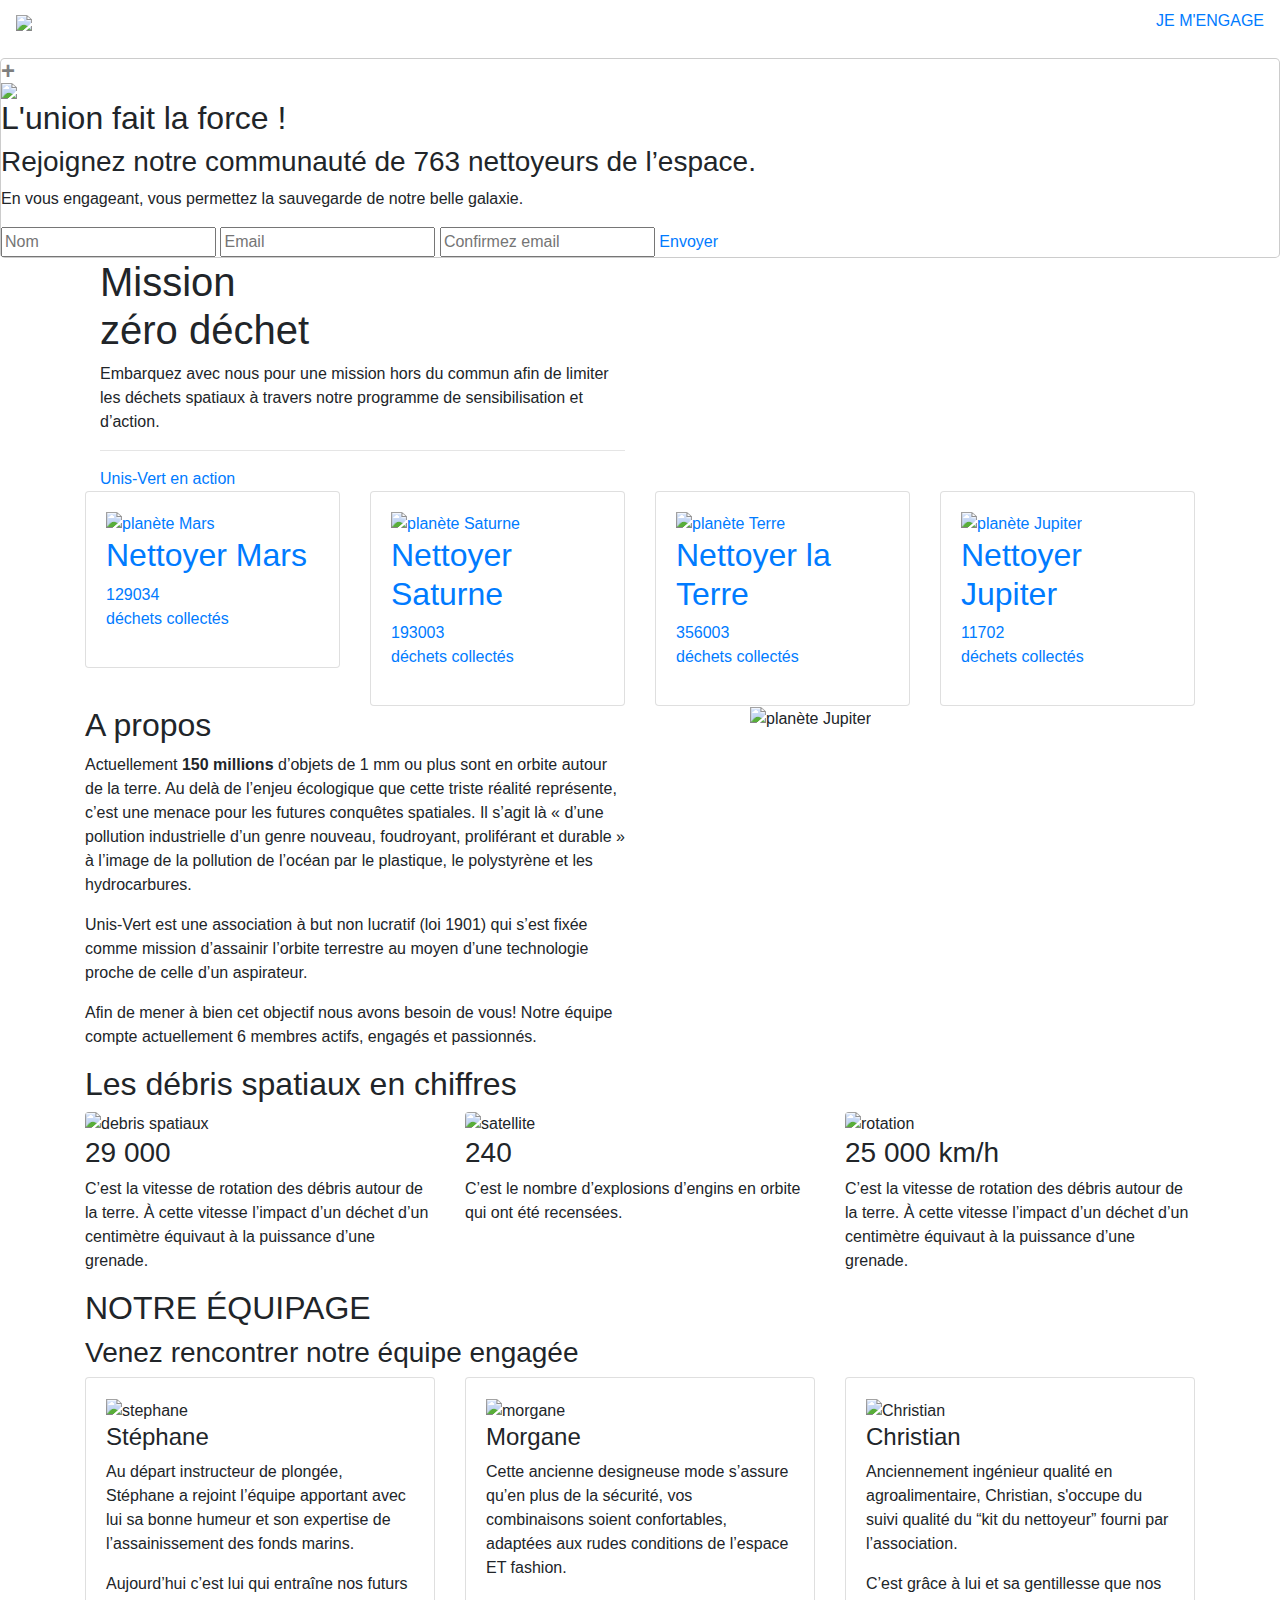
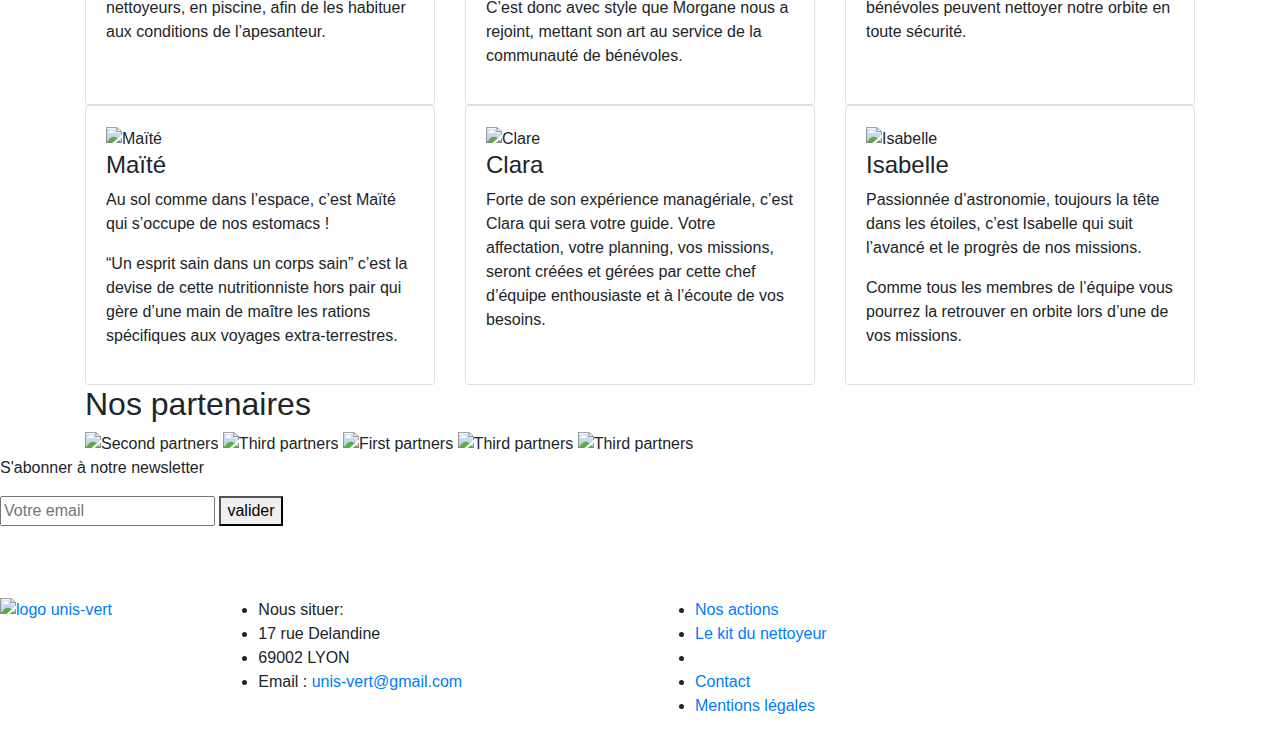
==== index.html @ c058d09c "Modification du fichier index.html en test.html et home_page.html en index.html" ====
<!DOCTYPE html>
<html lang="fr"></html>
<head>
	<meta charset="utf-8">
	<title>Accueil Unis-Vert</title>
	<meta name="viewport" content="width=device-width, initial-scale=1, shrink-to-fit=no">
	<link rel="stylesheet" href="https://use.fontawesome.com/releases/v5.8.2/css/all.css">
	<link href="https://cdnjs.cloudflare.com/ajax/libs/twitter-bootstrap/4.3.1/css/bootstrap.min.css" rel="stylesheet">
	<link href="https://cdnjs.cloudflare.com/ajax/libs/mdbootstrap/4.8.3/css/mdb.min.css" rel="stylesheet">    
	<link rel="stylesheet"  href="style.css">
	<link rel="stylesheet"  href="home_page.css">
	<link rel="stylesheet" href="popup.css">
</head>
   <body>
		
		<nav class="navbar grey_shadows_blur navbar-expand-lg navbar-dark bg-color">
				<a href="home_page.html" class="navbar-brand"><img src="assets/logo_unis-vert.png" alt="logo unis-vert"></a>
				<button class="navbar-toggler" data-toggle="collapse" data-target="#navbarMenu">
						<span class="navbar-toggler-icon"></span>        
					</button>
				<div class="collapse navbar-collapse" id="navbarMenu">
					<ul class="navbar-nav ml-auto">
						<li class="nav-item">
							<a href="nos_action.html" class="nav-link">Nos actions</a>
						</li>
						<li class="nav-item">
							<a href="kit.html" class="nav-link">Le kit du nettoyeur</a>
						</li>
						<li class="nav-item">
							<a href="contact.html" class="nav-link">Contact</a>
						</li>
						<li class="nav-item">
						<div class="btn_engaged green_background">
							<a href="#" id="button_engaged" class="button">JE M'ENGAGE</a>
						</div>
						</li>
					</ul>
				</div>
			</nav>
			
		<section id="home">
			<div class="bg-modal">
					<div class="modal-content">
						<div class="close">+</div>
						<img src ="assets/logo_unis-vert.png">
						<h2>L'union fait la force !</h2>  
						<h3>Rejoignez notre communauté de 763 nettoyeurs de l’espace.</h3>
						<p class="text">En vous engageant, vous permettez la sauvegarde de notre belle galaxie.</p>
						<form action="">
							<input type="text" placeholder="Nom">
							<input type="text" placeholder="Email">
							<input type="text" placeholder="Confirmez email">
							<a href="" class="button1">Envoyer</a>
				
						</form>
					</div>
				</div>       
			<div class="container">
				<div class="introduction col-lg-6">	
					<h1>Mission <br><span>zéro déchet</span></h1>
					<p>Embarquez avec nous pour une mission hors du commun afin de limiter les déchets spatiaux à travers notre programme de sensibilisation et d’action.</p>
					<div class="button">
						<hr>						
						<a href="#Nos actions" role="button">Unis-Vert en action</a>
					</div>
				</div>
				<div class="planets row" id="cadre">
					<a href="" class="block col-lg-3 col-md-6">
						<div class="card">
							<div class="card-body">
									<img src="assets/mars.png" alt="planète Mars">
									<h2>Nettoyer Mars</h2>
									<p><span>129031</span><br>déchets collectés</p>							
								</div>
							</div>
					    </a>
					<a href="" class="block col-lg-3 col-md-6">
						<div class="card">
							<div class="card-body">
								<img src="assets/saturne.png" alt="planète Saturne">
								<h2>Nettoyer Saturne</h2>
								<p><span>193000</span> <br>déchets collectés</p>
							</div>
						</div>
					</a>
					<a href="" class="block col-lg-3 col-md-6">
						<div class="card">
							<div class="card-body">
							<img src="assets/terre.png" alt="planète Terre">
							<h2>Nettoyer la Terre</h2>
							<p><span>356000</span> <br>déchets collectés</p>
						</div>
						</div>
					</a>
					<a href="" class="block col-lg-3 col-md-6">
						<div class="card">
							<div class="card-body">
								<img src="assets/jupiter.png" alt="planète Jupiter">
								<h2>Nettoyer Jupiter</h2>
								<p><span>11700</span> <br>déchets collectés</p>
							</div>
						</div>
					</a>			
				</div>
			</div>
		</section>
		<section id="about">
			<div class="container">
				<div class="row">
					<div class="col-lg-6">
						<h2>A propos</h2>
						<p>Actuellement <strong>150 millions</strong> d’objets de 1 mm ou plus sont en orbite autour de la terre. Au delà de l’enjeu écologique que cette triste réalité représente, c’est une menace pour les  futures conquêtes spatiales. Il s’agit là « d’une pollution industrielle d’un genre nouveau, foudroyant, proliférant et durable » à l’image de la pollution de l’océan par le plastique, le polystyrène et les hydrocarbures.</p>
						<p><span class="green_color">Unis-Vert</span> est une association à but non lucratif (loi 1901) qui s’est fixée comme mission d’assainir l’orbite terrestre au moyen d’une technologie proche de celle d’un aspirateur.</p>
						<p>Afin de mener à bien cet objectif nous avons besoin de vous! Notre équipe compte actuellement 6 membres actifs, engagés et passionnés.</p>
					</div>
					<div class="col-lg-5 offset-lg-1 offset-sm-0">
						<img class="green_shadows" src="assets/activist_home.jpg" alt="planète Jupiter">
					</div>
				</div>
			</div>
		</section>

	<script type="text/javascript">

		function go(noeud,fin,vitesse){
			
			var debut=noeud.firstChild.data;
			var timer;
			this.chrono=chrono();
			
			function chrono(){
				if(debut<fin){
					debut++;
					noeud.firstChild.data=debut;
					timer=setTimeout(chrono,vitesse)
				}
				else{
					clearTimeout(timer)
				}
			}
		}
			
		
		window.onload=function(){
			var c=document.getElementById("cadre").getElementsByTagName("span");
				console.log(c)
			for(j=0;j<c.length;j++){
				

				new go(c[j],15000000000,Math.ceil(Math.random()*500))
			}
		}
	</script>
<section id="numbers">
	<div class="container">
		<h2> Les débris spatiaux en chiffres</h2>
		<div class="row">
			<div class="col-lg-4 sm-12 block">
				<div class="image1">
					<img src="assets/picto_debris.png" class="rounded" alt="debris spatiaux">
					<h3>29 000</h3>
					<p> C’est la vitesse de rotation des débris autour de la terre. À cette vitesse l’impact
						d’un déchet d’un centimètre équivaut à la puissance d’une grenade.</p>
				</div>
			</div>
			<div class="col-lg-4 sm-12 block">
					<div class="image2">
						<img src="assets/picto_sateliite.png" class="rounded " alt="satellite">
						<h3>240</h3>
						<p> C’est le nombre d’explosions d’engins en orbite qui ont été recensées.</p>
					</div>
				</div>
			<div class="col-lg-4 sm-12 block">
				<div class="image3">
					<img src="assets/picto_rotation.png" class="rounded " alt="rotation">
					<h3>25 000 km/h</h3>
					<p> C’est la vitesse de rotation des débris autour de la terre. À cette vitesse l’impact d’un déchet d’un centimètre équivaut à la puissance d’une grenade.</p>
				</div>
			</div>
		</div>
	</div>
</section>
<section id="team"> 
	<div class="container"> 
	<h2 class="sgtitle">NOTRE ÉQUIPAGE</h2>
	<h3>Venez rencontrer notre équipe engagée</h3>
		<div class="card-deck">
			<div class="card">
				<div class="card-body">
					<img class="roundedImage purple_shadows_blur" src="assets/team_stephane.jpg" alt="stephane">
					<h4>Stéphane</h4>
					<p>Au départ instructeur de plongée, Stéphane a rejoint l’équipe apportant avec lui sa bonne humeur et son expertise de l’assainissement des fonds marins.</p>
					<p>Aujourd’hui c’est lui qui entraîne nos futurs nettoyeurs, en piscine, afin de les habituer aux conditions de l’apesanteur. </p>
				</div>
			</div>
			<div class="card">
				<div class="card-body">
					<img class="roundedImage purple_shadows_blur" src="assets/team_morgane.jpg"  alt="morgane">
					<h4>Morgane</h4>
					<p>Cette ancienne designeuse mode s’assure qu’en plus de la sécurité, vos combinaisons soient confortables, adaptées aux rudes conditions de l’espace ET fashion. </p>
					<p>C’est donc avec style que Morgane nous a rejoint, mettant son art au service de la communauté de bénévoles.</p>
				</div>
			</div>
			<div class="card">
				<div class="card-body">
					<img class="roundedImage purple_shadows_blur" src="assets/team_christian.jpg"  alt="Christian">
					<h4>Christian</h4>
					<p>Anciennement ingénieur qualité en agroalimentaire, Christian, s'occupe du suivi qualité du “kit du nettoyeur” fourni par l’association.  </p>
					<p>C’est grâce à lui et sa gentillesse que nos bénévoles peuvent nettoyer notre orbite en toute sécurité.</p>
				</div>
			</div>
	</div>
	<div class="card-deck">
		<div class="card">
			<div class="card-body">
				<img class="roundedImage purple_shadows_blur" src="assets/team_maite.jpg" alt="Maïté">
				<h4>Maïté</h4>
				<p>Au sol comme dans l’espace, c’est Maïté qui s’occupe de nos estomacs !</p>
				<p>“Un esprit sain dans un corps sain” c’est la devise de cette nutritionniste hors pair qui gère d’une main de maître les rations spécifiques aux voyages extra-terrestres.</p>
			</div>
		</div>
		<div class="card">
			<div class="card-body">
				<img class="roundedImage purple_shadows_blur" src="assets/team_clara.jpg"  alt="Clare">
				<h4>Clara</h4>
				<p>Forte de son expérience managériale, c’est Clara qui sera votre guide. Votre affectation, votre planning, vos missions, seront créées et gérées par cette chef d’équipe enthousiaste et à l’écoute de vos besoins.</p>
			</div>
		</div>
		<div class="card">
			<div class="card-body">
				<img class="roundedImage purple_shadows_blur" src="assets/team_isabelle.jpg"  alt="Isabelle">
				<h4>Isabelle</h4>
				<p>Passionnée d’astronomie, toujours la tête dans les étoiles, c’est Isabelle qui suit l’avancé et le progrès de nos missions.</p>
				<p>Comme tous les membres de l’équipe vous pourrez la retrouver en orbite lors d’une de vos missions.</p>
			</div>
		</div>
	</div>
</div>
</section>
<section id="partners">
	<div class="container">
	<h2>Nos partenaires</h2>
		<div class="gallery">
			<img src="assets/partners_observatoir.png" alt="Second partners">
			<img src="assets/logo_cest-pas-sorcier.jpg" alt="Third partners">
			<img  src="assets/partners_nasa.png" alt="First partners">
			<img src="assets/partners_sciences-avenir.png" alt="Third partners">
			<img src="assets/partners_zero-waste.png" alt="Third partners">
		</div>
	</div>
</section>

<!--LE FOOTER-------------------------------------------------------------------------------------------------->
<footer>
	<section class="abonnement purple_background">
		<div class="abonn1">
			<p>S'abonner à notre newsletter</p>
			<form action=" " method="post ">
			<input type="email " name="email " id="email " placeholder="Votre email "> <button type="button ">valider</button>
		</div>
		</form>
		<div class="social ">
			<a href="#" class="twitter ">
				<span style="font-size: 3em; color: rgb(255, 255, 255); ">
			<i class="fab fa-twitter-square "></i>
			</span>
			</a>
			<a href="# " class="facebook "><span style="font-size: 3em; color: rgb(255, 255, 255); ">
			<i class="fab fa-facebook "></i>
			</span>
			</a>
			<a href="# " class="slack "><span style="font-size: 3em; color: rgb(255, 255, 255); ">
			<i class="fab fa-slack "></i>
			</span>
			</a>
		</div>
	</section>
	<section class="les_liens">
		<div class="row">
		<div class="col-lg-2 col-sm-12">
		<a href="home_page.html"><img src="assets/logo_unis-vert.png" alt="logo unis-vert"></a>
		</div>
		<div class="col-lg-4 col-sm-12">
			<ul>
				<li><span>Nous situer:</span></li>
				<li>17 rue Delandine</li>
				<li>69002 LYON</li>
				<li>Email : <a href="mailto:unis-vert@gmail.com">unis-vert@gmail.com</a></li>
			</ul>
		</div>
		<div class="col-lg-4 col-sm-12">
			<ul>
				<li><a href="nos_action.html">Nos actions</a></li>
				<li><a href="kit.html">Le kit du nettoyeur</a><li>
				<li><a href="contact.html">Contact</a></li>
				<li> <a href="#">Mentions légales</a></li>
			</ul>      
		</div>
	</div>
	</section>
</footer> 

   
<script src="popup.js" type="text/javascript"></script>
<script type="text/javascript" src="https://cdnjs.cloudflare.com/ajax/libs/jquery/3.4.1/jquery.min.js"></script>
<script type="text/javascript" src="https://cdnjs.cloudflare.com/ajax/libs/popper.js/1.14.4/umd/popper.min.js"></script>
<script type="text/javascript" src="https://cdnjs.cloudflare.com/ajax/libs/twitter-bootstrap/4.3.1/js/bootstrap.min.js"></script>
<script type="text/javascript" src="https://cdnjs.cloudflare.com/ajax/libs/mdbootstrap/4.8.3/js/mdb.min.js"></script>
	</body>
</html>
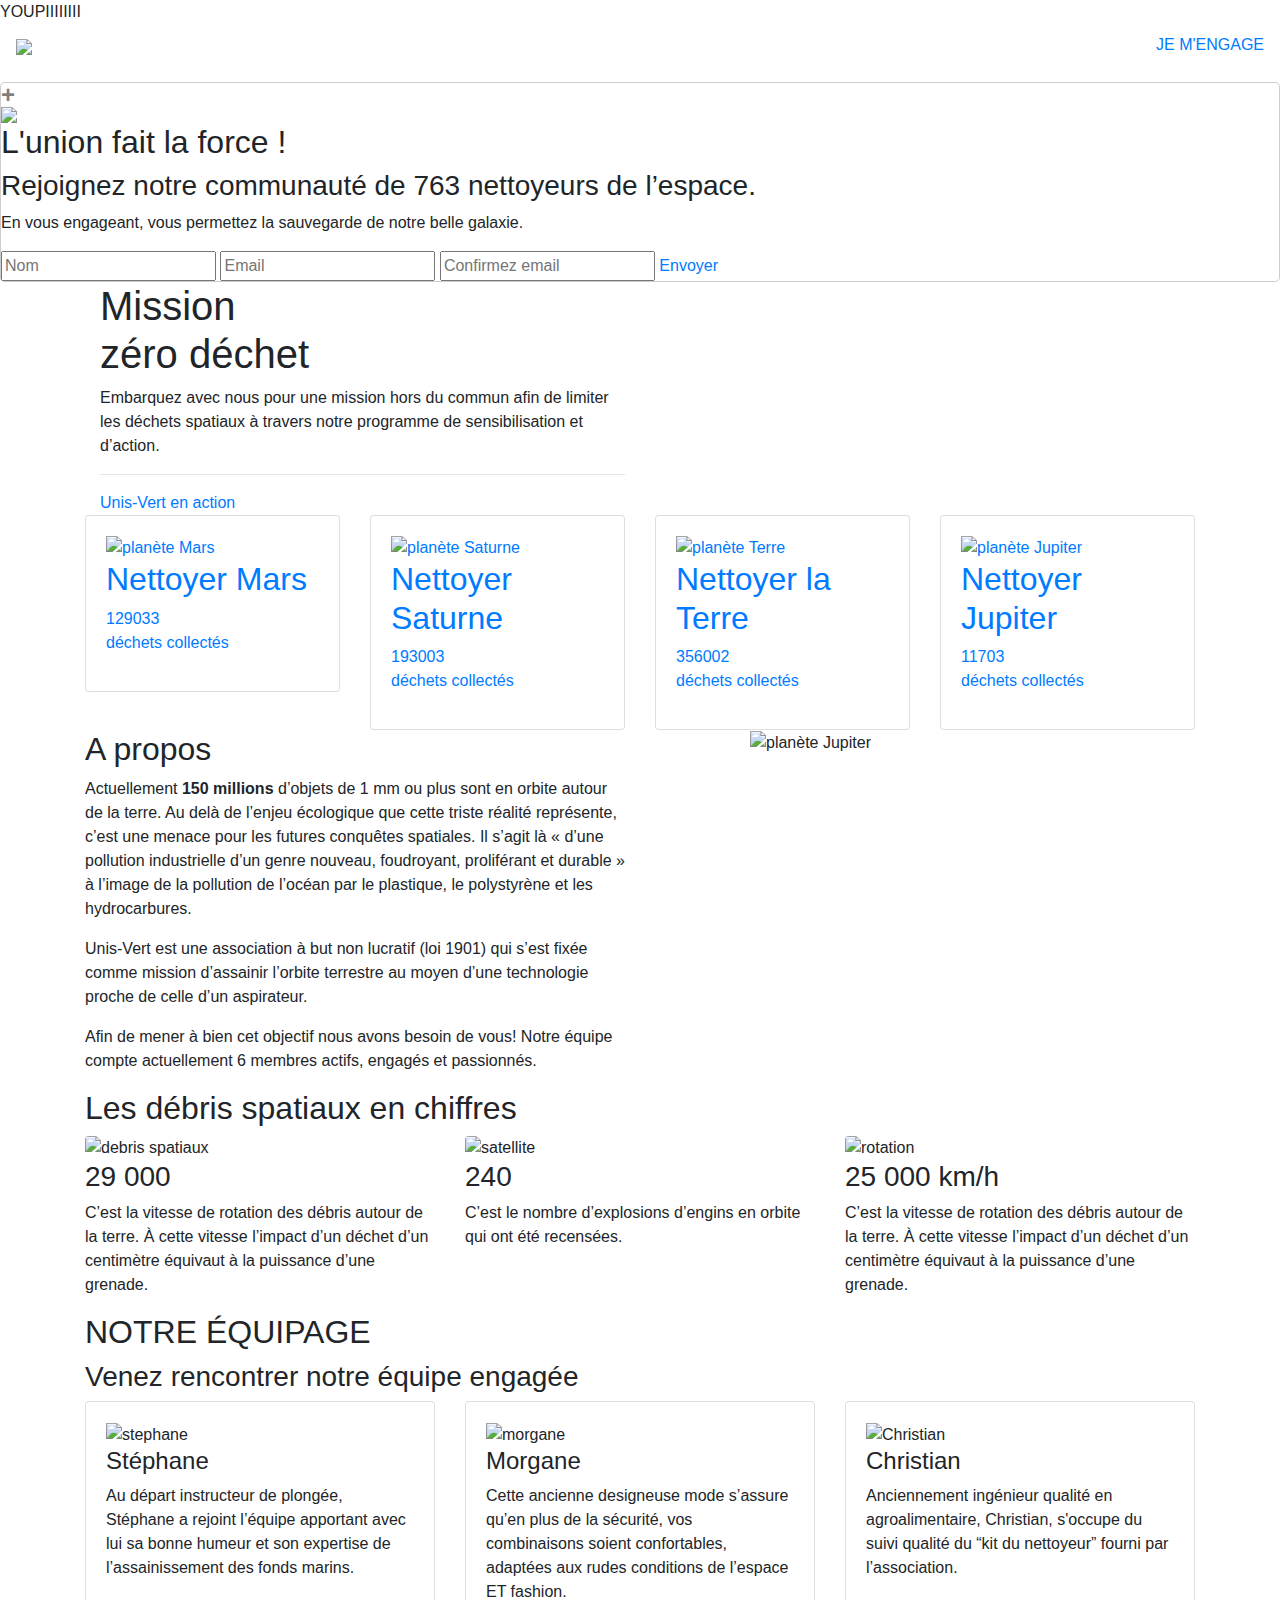
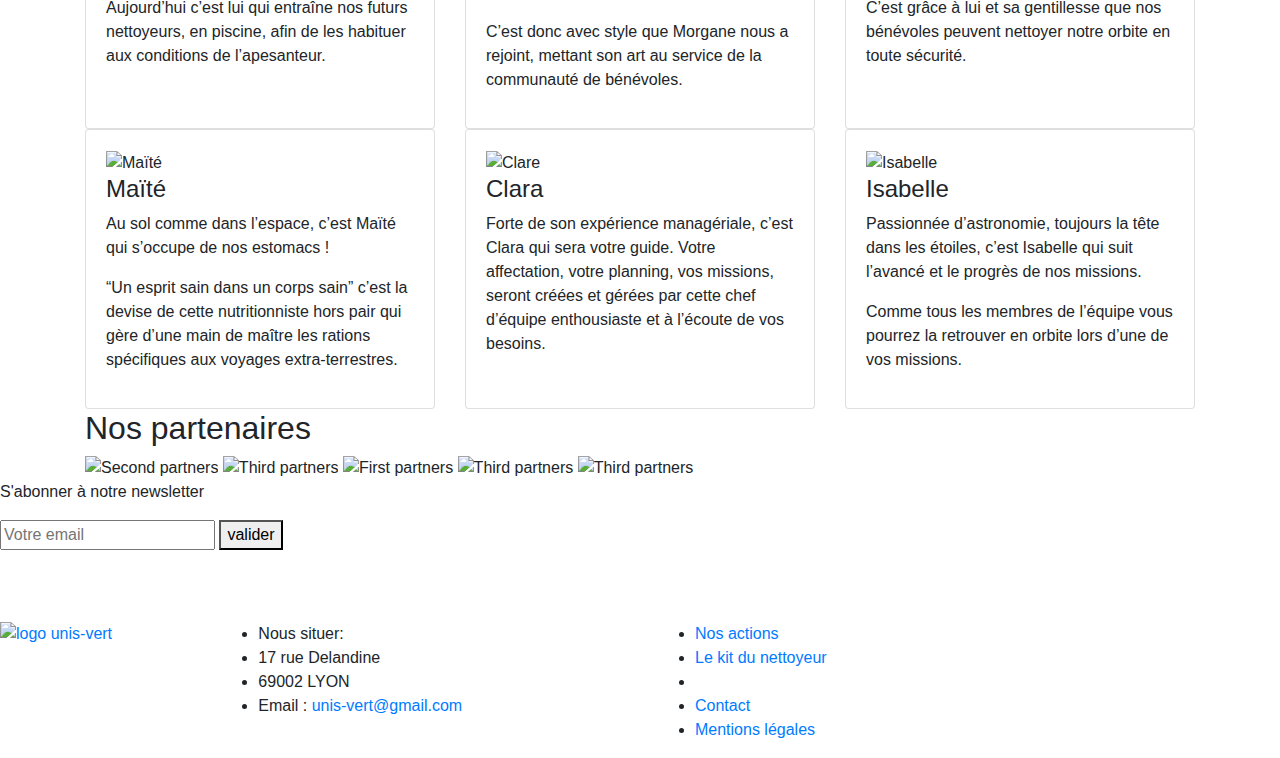
==== commit e7dc8222: "Update index.html" ====
--- a/index.html
+++ b/index.html
@@ -12,7 +12,7 @@
 	<link rel="stylesheet" href="popup.css">
 </head>
    <body>
-		
+		YOUPIIIIIIII
 		<nav class="navbar grey_shadows_blur navbar-expand-lg navbar-dark bg-color">
 				<a href="home_page.html" class="navbar-brand"><img src="assets/logo_unis-vert.png" alt="logo unis-vert"></a>
 				<button class="navbar-toggler" data-toggle="collapse" data-target="#navbarMenu">
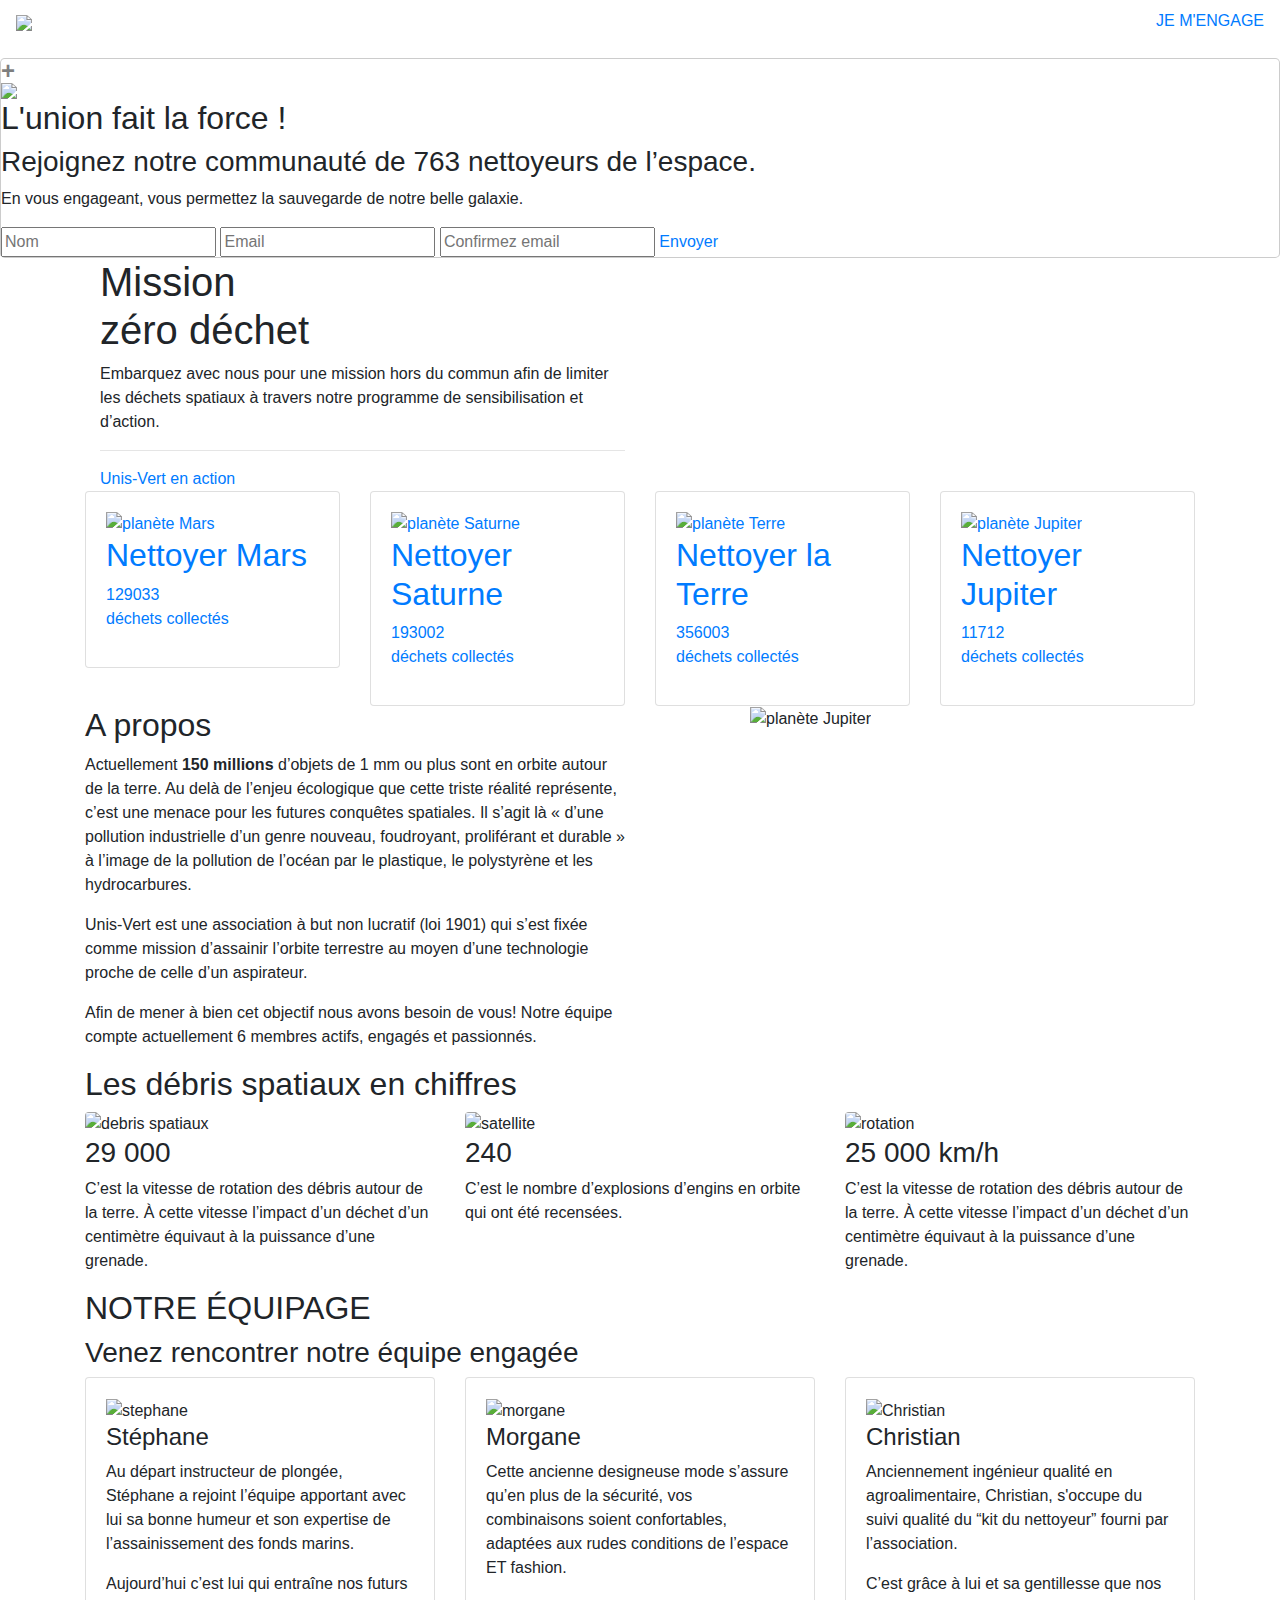
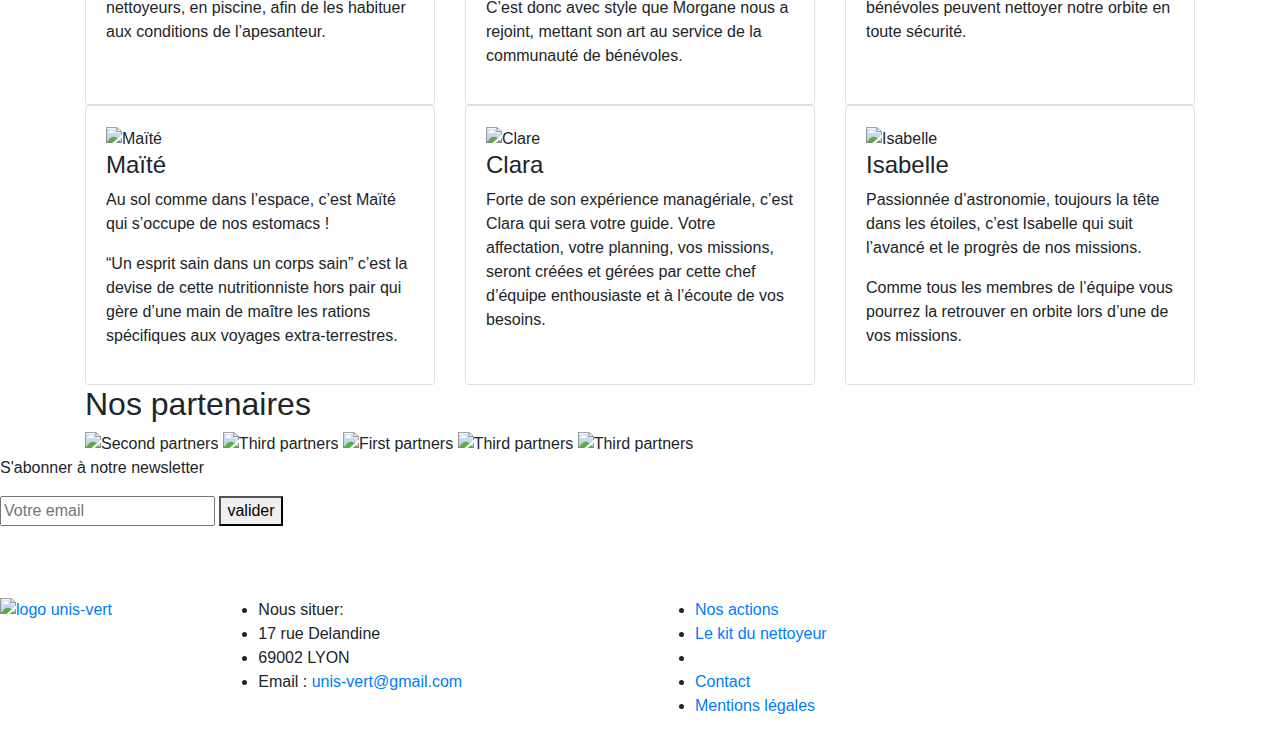
==== commit 96cd3772: "Update index.html" ====
--- a/index.html
+++ b/index.html
@@ -12,7 +12,6 @@
 	<link rel="stylesheet" href="popup.css">
 </head>
    <body>
-		YOUPIIIIIIII
 		<nav class="navbar grey_shadows_blur navbar-expand-lg navbar-dark bg-color">
 				<a href="home_page.html" class="navbar-brand"><img src="assets/logo_unis-vert.png" alt="logo unis-vert"></a>
 				<button class="navbar-toggler" data-toggle="collapse" data-target="#navbarMenu">
